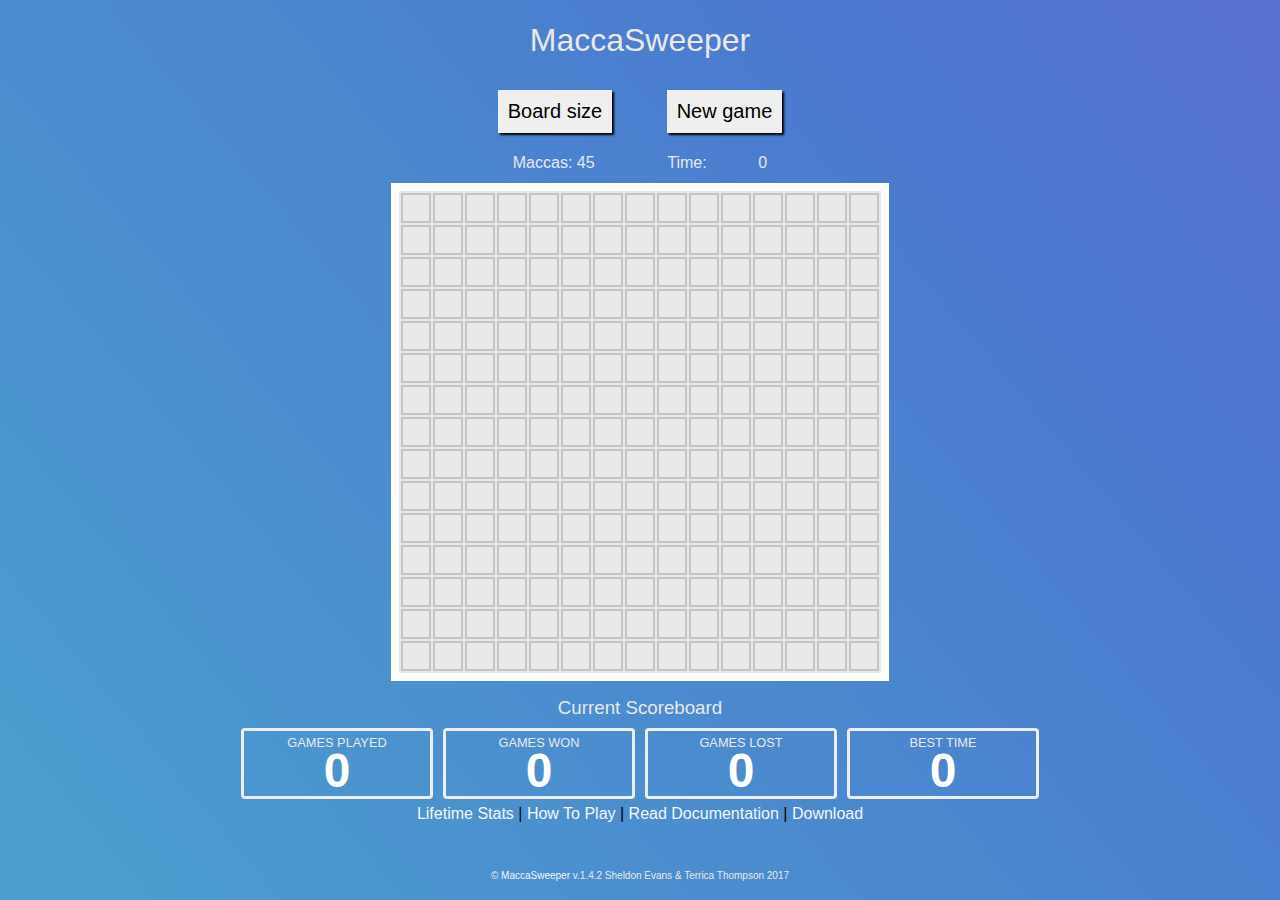
==== index.html @ b9811aa5 "Merge remote-tracking branch 'refs/remotes/origin/master' into documentation" ====
<!DOCTYPE html>
<html>
<head>
	<link rel="stylesheet" type="text/css" href="assets/css/macca.css">
	<script src="https://ajax.googleapis.com/ajax/libs/jquery/3.2.1/jquery.min.js"></script>
  	<script type="text/javascript" src="assets/js/macca.js"></script>
    <script type="text/javascript" src="assets/js/jquery-3.2.1.min.js"></script>

<title>MaccaSweeper - A minesweeper story</title>
</head>
  <body>
    <header>
      <h1>MaccaSweeper</h1>
    </header>
    <div class="game-options-wrapper">
      <div class="game-option board-size-wrapper">
        <button class="game-options-btn" id="board-size-btn">Board size</button>
        <div class="board-size-dropdown">
          <div class="board-size-type">Tiny</div>
          <div class="board-size-type current-board-size">Small</div>
          <div class="board-size-type">Medium</div>
          <div class="board-size-type">Large</div>
          <div class="board-size-type">Enormous</div>
        </div>
      </div>
      <div class="game-option new-game-wrapper">
        <button class="game-options-btn" id="new-game-btn">New game</button>
      </div>
    </div>
    <div class="game-info-wrapper">
      <div class="flag-count-wrapper">
        <span>Maccas:</span>
        <span class="flag-count"></span>
      </div>
      <div class="timer-wrapper">
        <span>Time:</span>
        <span class="time"></span>
      </div>
    </div>
    <div class="board-wrapper">
      <div class="board-container">
      </div>
    </div>
    <div class="gameover-container">
      <div class="gameover-text"><h2></h2></div>
      <div class="play-again">
        <button id="play-again-btn">
          Play again?
        </button>
      </div>
    </div>
    <div id="current-score" class="scoreboard">
      <h3>Current Scoreboard</h3>
      <div class="scorecard">
        <label for="plays">Games Played</label>
        <p id="plays" class="value">0</p>
      </div>
      <div class="scorecard">
        <label for="wins">Games Won</label>
        <p id="wins" class="value">0</p>
      </div>
      <div class="scorecard">
        <label for="lost_games">Games Lost</label>
        <p id="lost_games" class="value">0</p>
      </div>
      <div class="scorecard">
        <label for="best_time">Best Time</label>
        <p id="best_time" class="value">0</p>
      </div>
    </div>
    <p>
    <a href="#" onclick="document.getElementById('top-score').classList.toggle('hidden'); return false;">Lifetime Stats</a> | 
    <a href="#" onclick="toggleHelp(); return false;">How To Play</a> | 
    <a href="about.html" target="_blank">Read Documentation</a> | 
	<a href="https://github.com/sheldon-e/maccasweeper/archive/master.zip" target="_blank">Download</a>
	</p>
    <div id="top-score" class="hidden">
      <div class="scoreboard">
        <h3>Lifetime Scoreboard</h3>
        <div class="scorecard">
          <label for="games_played">Total Games</label>
          <p id="games_played" class="value">0</p>
        </div>
        <div class="scorecard">
          <label for="total_wins">Total Wins</label>
          <p id="total_wins" class="value">0</p>
        </div>
        <div class="scorecard">
          <label for="lifetime_best">Best Time</label>
          <p id="lifetime_best" class="value">0</p>
        </div>
      </div>
     </div>
    <footer>
      <small>&copy <a href="https://github.com/sheldon-e/maccasweeper">MaccaSweeper</a> v.1.4.2 Sheldon Evans &amp Terrica Thompson 2017</small>
    </footer>
  </body>
---- assets/css/macca.css ----
html, body, div, span, applet, object, iframe,
h1, h2, h3, h4, h5, h6, p, blockquote, pre,
a, abbr, acronym, address, big, cite, code,
del, dfn, em, img, ins, kbd, q, s, samp,
small, strike, strong, sub, sup, tt, var,
b, u, i, center,
dl, dt, dd, ol, ul, li,
fieldset, form, label, legend,
table, caption, tbody, tfoot, thead, tr, th, td,
article, aside, canvas, details, embed,
figure, figcaption, footer, header, hgroup,
menu, nav, output, ruby, section, summary,
time, mark, audio, video {
	margin: 0;
	padding: 0;
	border: 0;
	font-size: 100%;
	font: inherit;
	vertical-align: baseline;
}
/*Start*/
/* Layout and Positioning */

*,
*:before,
*:after {
  box-sizing: border-box;
}

html {
  min-height: 100%;
}

body {
  text-align: center;
}

header {
  margin-top: 20px;
  margin-bottom: 30px;
}

footer {
  margin-top: 40px;
  margin-bottom: 10px;
}



/* Font, Color, Styling */

body {
  background:linear-gradient(230deg,#a24bcf,#4b79cf,#4bc5cf);
  background-size:300% 300%;
  -webkit-animation:MoveBG 60s ease infinite;
  -moz-animation:MoveBG 60s ease infinite;
  -o-animation:MoveBG 60s ease infinite;
  animation:MoveBG 60s ease infinite;
  color: #e8e8e8;
}

h1 {
  font-size: 70px;
}

h2 {
  font-size: 40px;
}

p {
  color: #000;
}

small {
  font-size: 10px;
}

.revealed {
  background: rgba(205, 220, 57, 0.59);
}

.flagged {
  background-image: url(".././img/flag.png");
  background-position: center;
  background-size: cover;
  background-repeat: no-repeat;
}

.mine {
  background-image: url(".././img/macca.png");
  background-position: center;
  background-size: cover;
  background-repeat: no-repeat;
  background-color: rgba(197, 197, 197, 0);
  border: 2px solid rgba(197, 197, 197, 0)!important;
  -webkit-animation:spin 4s linear infinite;
  -moz-animation:spin 4s linear infinite;
  animation:spin 4s linear infinite;
}


/* Buttons and Links */

button {
  padding: 10px;
  border: 0;
  box-shadow: 2px 2px 2px #000;
  vertical-align: middle;
  font-family: 'Fjalla One', sans-serif;
  font-size: 20px;
  outline: none;
  cursor: pointer;
  -webkit-transition: -webkit-transform 1s,opacity 1s,background 1s,width 1s,height 1s,font-size 1s;
}

button:hover {
  background: #fff;
  font-size: 18px;
}

button:active, button:focus {
  outline: none;
}



/* Game Options */

.game-options-wrapper {
  margin-bottom: 20px;
}

.game-option {
  display: inline-block;
}

.game-option:first-child {
  margin-right: 50px;
}



/* Game Info */

.game-info-wrapper {
  margin-bottom: 10px;
}

.game-info-wrapper > * {
  display: inline-block;
  width: 100px;
  text-align: left;
}

.timer-wrapper {
  margin-left: 50px;
}

.time {
  float: right;
}




/* Board Size Dropdown Menu */

.board-size-wrapper {
  position: relative;
  display: inline-block;
}

.board-size-dropdown {
  display: none;
  z-index: 1;
  position: absolute;
  min-width: 160px;
  background: #fff;
  box-shadow: 0px 8px 16px 0px rgba(0,0,0,0.2);
}

.board-size-dropdown div {
  display: block;
  padding: 10px;
  cursor: pointer;
  color: #000;
}

.board-size-dropdown div:hover {
  background: #e8e8e8;
}

.show-dropdown {
  display: block;
}

.current-board-size {
  background: #e8e8e8;
}



/* Board */

.board-wrapper {
  width: 100%;
}

.board-container {
  display: inline-block;
  padding: 8px;
  background: #fff;
}

.board {
  margin: 0 auto;
  background: #e8e8e8;
}

.board td {
  min-width: 30px;
  min-height: 30px;
  width: 30px;
  height: 30px;
  border: 2px solid rgb(197, 197, 197);
  line-height: 28px;
}

.board p {
  display: none;
}

/* Gameover Screen */

.gameover-container {
  margin-top: 30px;
}

.gameover-text {
  height: 50px;
  margin-bottom: 10px;
}

.play-again {
  height: 55px;
}

#play-again-btn {
  display: none;
}
/*END*/

a {
	text-decoration: none;
    color: whitesmoke;
    -webkit-transition: -webkit-transform 1s,opacity 1s,background 1s,width 1s,height 1s,font-size 1s;
}

a:hover{
  font-size: 120%;
}
body, h1, h2, h3, h4, h5, h6 {
  font-family: "Helvetica Neue",Helvetica,Roboto,Arial,sans-serif;
  line-height: 1.25;
  margin: 0 0 0.75em;
}
h1 { font-size: 2em; }
h2 { font-size: 1.5em; }
h3 { font-size: 1.17em; }
h4 { font-size: 1.12em; }
h5 { font-size: .83em; }
h6 { font-size: .75em; }

p#plays,#wins,#lost_games,#best_time,#games_played,#total_wins,#lifetime_best{
	color:white;
}
#game-results {
  font-size: 1.2em;
  font-weight: bold;
  margin-top: 10px;
}

/* hider class */
.hidden {
  display: none !important;
  visibility: hidden;
}

.scoreboard {
  display: flex;
  flex-flow: row wrap;
  justify-content: center;
  margin-top: 10px;
}

.scoreboard h3 {
  flex: 0 0 100%;
  margin: 0 auto 4px;
}

.scorecard {
  padding: 4px;
  flex: 0 1 15%;
  margin: 5px;
  border: 3px solid #eee;
  border-radius: 4px;
}
.scorecard * { line-height: 90%; }
.scorecard label {
  font-size: 0.8em;
  text-transform: uppercase;
  display: block; 
  margin: 2px 0 0;
}
.scorecard .value {
  font-size: 3em;
  text-align: center;
  font-weight: bold;
  margin-top: 0;
}

.f-container {
  display: flex;
  flex-flow: row wrap;
  justify-content: center;
  margin-top: 10px;
}

.f-container h3 {
  flex: 0 0 100%;
  margin: 0 auto 4px;
}

.f-items {
  padding: 4px;
  flex: 0 1 65%;
  margin: 5px;
  border: 3px solid #eee;
  border-radius: 4px;
}

/* Keyframes for animations */

@-webkit-keyframes MoveBG {
    0%{background-position:0% 84%}
    50%{background-position:100% 16%}
    100%{background-position:0% 84%}
}

@-moz-keyframes MoveBG {
    0%{background-position:0% 84%}
    50%{background-position:100% 16%}
    100%{background-position:0% 84%}
}
@-o-keyframes MoveBG {
    0%{background-position:0% 84%}
    50%{background-position:100% 16%}
    100%{background-position:0% 84%}
}
@keyframes MoveBG { 
    0%{background-position:0% 84%}
    50%{background-position:100% 16%}
    100%{background-position:0% 84%}
}
@-moz-keyframes spin { 
  100% { -moz-transform: rotate(360deg); } 
}
@-webkit-keyframes spin { 
  100% { -webkit-transform: rotate(360deg); } 
}
@keyframes spin { 
  100% { 
    -webkit-transform: rotate(360deg); 
    transform:rotate(360deg); 
    } 
  }
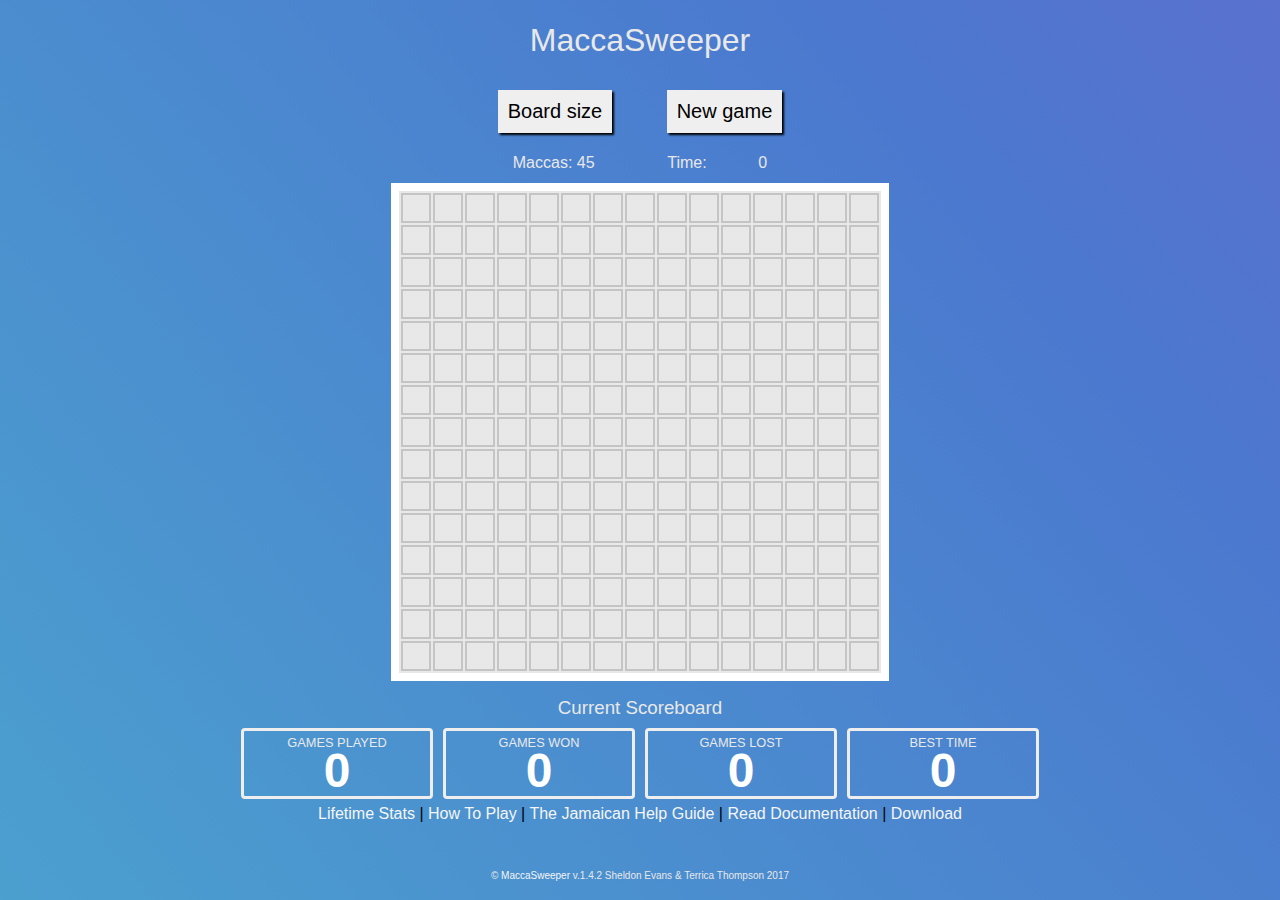
==== commit 144c9371: "guide" ====
--- a/index.html
+++ b/index.html
@@ -70,9 +70,10 @@
     </div>
     <p>
     <a href="#" onclick="document.getElementById('top-score').classList.toggle('hidden'); return false;">Lifetime Stats</a> | 
-    <a href="#" onclick="toggleHelp(); return false;">How To Play</a> | 
+    <a href="#" onclick="toggleHelp(); return false;">How To Play</a> |
+	<a href="#" onclick="toggleJcanHelp(); return false;">The Jamaican Help Guide</a> | 	
     <a href="about.html" target="_blank">Read Documentation</a> | 
-	<a href="https://github.com/sheldon-e/maccasweeper/archive/master.zip" target="_blank">Download</a>
+	<a href="https://github.com/sheldon-e/maccasweeper/archive/master.zip" target="_blank">Download</a> 
 	</p>
     <div id="top-score" class="hidden">
       <div class="scoreboard">
--- a/assets/css/macca.css
+++ b/assets/css/macca.css
@@ -75,6 +75,10 @@
   font-size: 10px;
 }
 
+li {
+	text-align: left;
+}
+
 .revealed {
   background: rgba(205, 220, 57, 0.59);
 }
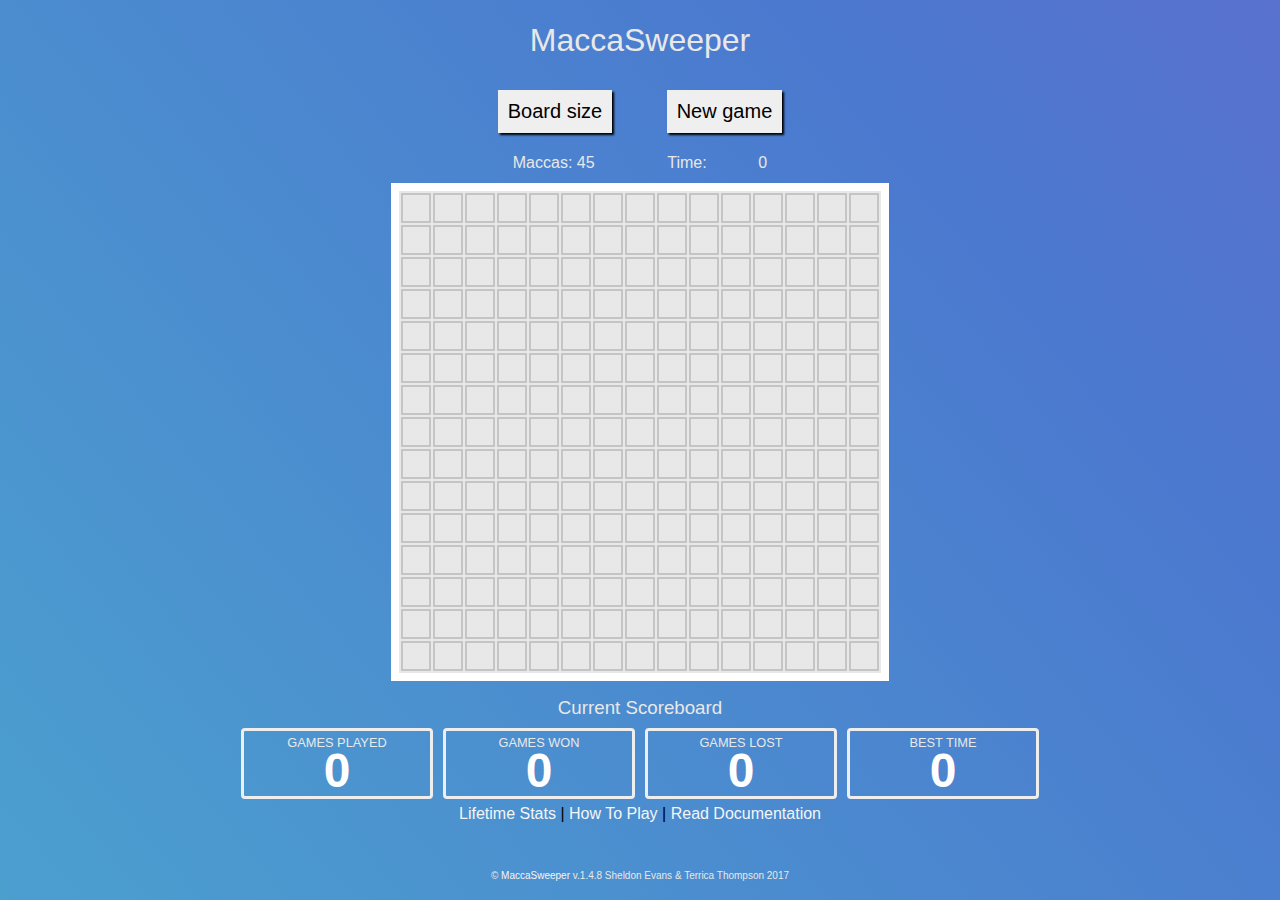
==== commit abf26ada: "Update" ====
--- a/index.html
+++ b/index.html
@@ -1,98 +1,99 @@
 <!DOCTYPE html>
 <html>
+
 <head>
-	<link rel="stylesheet" type="text/css" href="assets/css/macca.css">
-	<script src="https://ajax.googleapis.com/ajax/libs/jquery/3.2.1/jquery.min.js"></script>
-  	<script type="text/javascript" src="assets/js/macca.js"></script>
+    <link rel="stylesheet" type="text/css" href="assets/css/macca.css">
+    <script src="https://ajax.googleapis.com/ajax/libs/jquery/3.2.1/jquery.min.js"></script>
+    <script type="text/javascript" src="assets/js/macca.js"></script>
     <script type="text/javascript" src="assets/js/jquery-3.2.1.min.js"></script>
 
-<title>MaccaSweeper - A minesweeper story</title>
+    <title>MaccaSweeper - A minesweeper story</title>
 </head>
-  <body>
+
+<body>
     <header>
-      <h1>MaccaSweeper</h1>
+        <h1>MaccaSweeper</h1>
     </header>
     <div class="game-options-wrapper">
-      <div class="game-option board-size-wrapper">
-        <button class="game-options-btn" id="board-size-btn">Board size</button>
-        <div class="board-size-dropdown">
-          <div class="board-size-type">Tiny</div>
-          <div class="board-size-type current-board-size">Small</div>
-          <div class="board-size-type">Medium</div>
-          <div class="board-size-type">Large</div>
-          <div class="board-size-type">Enormous</div>
+        <div class="game-option board-size-wrapper">
+            <button class="game-options-btn" id="board-size-btn">Board size</button>
+            <div class="board-size-dropdown">
+                <div class="board-size-type">Tiny</div>
+                <div class="board-size-type current-board-size">Small</div>
+                <div class="board-size-type">Medium</div>
+                <div class="board-size-type">Large</div>
+                <div class="board-size-type">Enormous</div>
+            </div>
         </div>
-      </div>
-      <div class="game-option new-game-wrapper">
-        <button class="game-options-btn" id="new-game-btn">New game</button>
-      </div>
+        <div class="game-option new-game-wrapper">
+            <button class="game-options-btn" id="new-game-btn">New game</button>
+        </div>
     </div>
     <div class="game-info-wrapper">
-      <div class="flag-count-wrapper">
-        <span>Maccas:</span>
-        <span class="flag-count"></span>
-      </div>
-      <div class="timer-wrapper">
-        <span>Time:</span>
-        <span class="time"></span>
-      </div>
+        <div class="flag-count-wrapper">
+            <span>Maccas:</span>
+            <span class="flag-count"></span>
+        </div>
+        <div class="timer-wrapper">
+            <span>Time:</span>
+            <span class="time"></span>
+        </div>
     </div>
     <div class="board-wrapper">
-      <div class="board-container">
-      </div>
+        <div class="board-container">
+        </div>
     </div>
     <div class="gameover-container">
-      <div class="gameover-text"><h2></h2></div>
-      <div class="play-again">
-        <button id="play-again-btn">
+        <div class="gameover-text">
+            <h2></h2>
+        </div>
+        <div class="play-again">
+            <button id="play-again-btn">
           Play again?
         </button>
-      </div>
+        </div>
     </div>
     <div id="current-score" class="scoreboard">
-      <h3>Current Scoreboard</h3>
-      <div class="scorecard">
-        <label for="plays">Games Played</label>
-        <p id="plays" class="value">0</p>
-      </div>
-      <div class="scorecard">
-        <label for="wins">Games Won</label>
-        <p id="wins" class="value">0</p>
-      </div>
-      <div class="scorecard">
-        <label for="lost_games">Games Lost</label>
-        <p id="lost_games" class="value">0</p>
-      </div>
-      <div class="scorecard">
-        <label for="best_time">Best Time</label>
-        <p id="best_time" class="value">0</p>
-      </div>
+        <h3>Current Scoreboard</h3>
+        <div class="scorecard">
+            <label for="plays">Games Played</label>
+            <p id="plays" class="value">0</p>
+        </div>
+        <div class="scorecard">
+            <label for="wins">Games Won</label>
+            <p id="wins" class="value">0</p>
+        </div>
+        <div class="scorecard">
+            <label for="lost_games">Games Lost</label>
+            <p id="lost_games" class="value">0</p>
+        </div>
+        <div class="scorecard">
+            <label for="best_time">Best Time</label>
+            <p id="best_time" class="value">0</p>
+        </div>
     </div>
     <p>
-    <a href="#" onclick="document.getElementById('top-score').classList.toggle('hidden'); return false;">Lifetime Stats</a> | 
-    <a href="#" onclick="toggleHelp(); return false;">How To Play</a> |
-	<a href="#" onclick="toggleJcanHelp(); return false;">The Jamaican Help Guide</a> | 	
-    <a href="about.html" target="_blank">Read Documentation</a> | 
-	<a href="https://github.com/sheldon-e/maccasweeper/archive/master.zip" target="_blank">Download</a> 
-	</p>
+        <a href="#" onclick="document.getElementById('top-score').classList.toggle('hidden'); return false;">Lifetime Stats</a> |
+        <a href="#" onclick="toggleHelp(); return false;">How To Play</a> |
+        <a href="about.html" target="_blank">Read Documentation</a></p>
     <div id="top-score" class="hidden">
-      <div class="scoreboard">
-        <h3>Lifetime Scoreboard</h3>
-        <div class="scorecard">
-          <label for="games_played">Total Games</label>
-          <p id="games_played" class="value">0</p>
+        <div class="scoreboard">
+            <h3>Lifetime Scoreboard</h3>
+            <div class="scorecard">
+                <label for="games_played">Total Games</label>
+                <p id="games_played" class="value">0</p>
+            </div>
+            <div class="scorecard">
+                <label for="total_wins">Total Wins</label>
+                <p id="total_wins" class="value">0</p>
+            </div>
+            <div class="scorecard">
+                <label for="lifetime_best">Best Time</label>
+                <p id="lifetime_best" class="value">0</p>
+            </div>
         </div>
-        <div class="scorecard">
-          <label for="total_wins">Total Wins</label>
-          <p id="total_wins" class="value">0</p>
-        </div>
-        <div class="scorecard">
-          <label for="lifetime_best">Best Time</label>
-          <p id="lifetime_best" class="value">0</p>
-        </div>
-      </div>
-     </div>
+    </div>
     <footer>
-      <small>&copy <a href="https://github.com/sheldon-e/maccasweeper">MaccaSweeper</a> v.1.4.2 Sheldon Evans &amp Terrica Thompson 2017</small>
+        <small>&copy <a href="https://github.com/sheldon-e/maccasweeper">MaccaSweeper</a> v.1.4.8 Sheldon Evans &amp Terrica Thompson 2017</small>
     </footer>
-  </body>
+</body>
--- a/assets/css/macca.css
+++ b/assets/css/macca.css
@@ -1,383 +1,520 @@
-html, body, div, span, applet, object, iframe,
-h1, h2, h3, h4, h5, h6, p, blockquote, pre,
-a, abbr, acronym, address, big, cite, code,
-del, dfn, em, img, ins, kbd, q, s, samp,
-small, strike, strong, sub, sup, tt, var,
-b, u, i, center,
-dl, dt, dd, ol, ul, li,
-fieldset, form, label, legend,
-table, caption, tbody, tfoot, thead, tr, th, td,
-article, aside, canvas, details, embed,
-figure, figcaption, footer, header, hgroup,
-menu, nav, output, ruby, section, summary,
-time, mark, audio, video {
-	margin: 0;
-	padding: 0;
-	border: 0;
-	font-size: 100%;
-	font: inherit;
-	vertical-align: baseline;
-}
-/*Start*/
+html,
+body,
+div,
+span,
+applet,
+object,
+iframe,
+h1,
+h2,
+h3,
+h4,
+h5,
+h6,
+p,
+blockquote,
+pre,
+a,
+abbr,
+acronym,
+address,
+big,
+cite,
+code,
+del,
+dfn,
+em,
+img,
+ins,
+kbd,
+q,
+s,
+samp,
+small,
+strike,
+strong,
+sub,
+sup,
+tt,
+var,
+b,
+u,
+i,
+center,
+dl,
+dt,
+dd,
+ol,
+ul,
+li,
+fieldset,
+form,
+label,
+legend,
+table,
+caption,
+tbody,
+tfoot,
+thead,
+tr,
+th,
+td,
+article,
+aside,
+canvas,
+details,
+embed,
+figure,
+figcaption,
+footer,
+header,
+hgroup,
+menu,
+nav,
+output,
+ruby,
+section,
+summary,
+time,
+mark,
+audio,
+video {
+    margin: 0;
+    padding: 0;
+    border: 0;
+    font-size: 100%;
+    font: inherit;
+    vertical-align: baseline;
+}
+
+
 /* Layout and Positioning */
 
 *,
 *:before,
 *:after {
-  box-sizing: border-box;
+    box-sizing: border-box;
 }
 
 html {
-  min-height: 100%;
+    min-height: 100%;
 }
 
 body {
-  text-align: center;
+    text-align: center;
 }
 
 header {
-  margin-top: 20px;
-  margin-bottom: 30px;
+    margin-top: 20px;
+    margin-bottom: 30px;
 }
 
 footer {
-  margin-top: 40px;
-  margin-bottom: 10px;
-}
-
+    margin-top: 40px;
+    margin-bottom: 10px;
+}
+
+.f-container {
+    display: flex;
+    flex-flow: row wrap;
+    justify-content: center;
+    margin-top: 10px;
+}
+
+.f-container h3 {
+    flex: 0 0 100%;
+    margin: 0 auto 4px;
+}
+
+.f-items {
+    padding: 4px;
+    flex: 0 1 65%;
+    margin: 5px;
+    border: 3px solid #eee;
+    border-radius: 4px;
+}
 
 
 /* Font, Color, Styling */
 
 body {
-  background:linear-gradient(230deg,#a24bcf,#4b79cf,#4bc5cf);
-  background-size:300% 300%;
-  -webkit-animation:MoveBG 60s ease infinite;
-  -moz-animation:MoveBG 60s ease infinite;
-  -o-animation:MoveBG 60s ease infinite;
-  animation:MoveBG 60s ease infinite;
-  color: #e8e8e8;
+    background: linear-gradient(230deg, #a24bcf, #4b79cf, #4bc5cf);
+    background-size: 300% 300%;
+    -webkit-animation: MoveBG 60s ease infinite;
+    -moz-animation: MoveBG 60s ease infinite;
+    -o-animation: MoveBG 60s ease infinite;
+    animation: MoveBG 60s ease infinite;
+    color: #e8e8e8;
 }
 
 h1 {
-  font-size: 70px;
+    font-size: 70px;
 }
 
 h2 {
-  font-size: 40px;
+    font-size: 40px;
 }
 
 p {
-  color: #000;
+    color: #000;
 }
 
 small {
-  font-size: 10px;
-}
-
-li {
-	text-align: left;
+    font-size: 10px;
 }
 
 .revealed {
-  background: rgba(205, 220, 57, 0.59);
+    background: rgba(205, 220, 57, 0.59);
 }
 
 .flagged {
-  background-image: url(".././img/flag.png");
-  background-position: center;
-  background-size: cover;
-  background-repeat: no-repeat;
+    background-image: url(".././img/flag.png");
+    background-position: center;
+    background-size: cover;
+    background-repeat: no-repeat;
 }
 
 .mine {
-  background-image: url(".././img/macca.png");
-  background-position: center;
-  background-size: cover;
-  background-repeat: no-repeat;
-  background-color: rgba(197, 197, 197, 0);
-  border: 2px solid rgba(197, 197, 197, 0)!important;
-  -webkit-animation:spin 4s linear infinite;
-  -moz-animation:spin 4s linear infinite;
-  animation:spin 4s linear infinite;
+    background-image: url(".././img/macca.png");
+    background-position: center;
+    background-size: cover;
+    background-repeat: no-repeat;
+    background-color: rgba(197, 197, 197, 0);
+    border: 2px solid rgba(197, 197, 197, 0)!important;
+    -webkit-animation: spin 4s linear infinite;
+    -moz-animation: spin 4s linear infinite;
+    animation: spin 4s linear infinite;
+}
+
+body,
+h1,
+h2,
+h3,
+h4,
+h5,
+h6 {
+    font-family: "Helvetica Neue", Helvetica, Roboto, Arial, sans-serif;
+    line-height: 1.25;
+    margin: 0 0 0.75em;
+}
+
+h1 {
+    font-size: 2em;
+}
+
+h2 {
+    font-size: 1.5em;
+}
+
+h3 {
+    font-size: 1.17em;
+}
+
+h4 {
+    font-size: 1.12em;
+}
+
+h5 {
+    font-size: .83em;
+}
+
+h6 {
+    font-size: .75em;
+}
+
+a {
+    text-decoration: none;
+    color: whitesmoke;
+    -webkit-transition: -webkit-transform 1s, opacity 1s, background 1s, width 1s, height 1s, font-size 1s;
+}
+
+a:hover {
+    font-size: 120%;
 }
 
 
 /* Buttons and Links */
 
 button {
-  padding: 10px;
-  border: 0;
-  box-shadow: 2px 2px 2px #000;
-  vertical-align: middle;
-  font-family: 'Fjalla One', sans-serif;
-  font-size: 20px;
-  outline: none;
-  cursor: pointer;
-  -webkit-transition: -webkit-transform 1s,opacity 1s,background 1s,width 1s,height 1s,font-size 1s;
+    padding: 10px;
+    border: 0;
+    box-shadow: 2px 2px 2px #000;
+    vertical-align: middle;
+    font-family: 'Fjalla One', sans-serif;
+    font-size: 20px;
+    outline: none;
+    cursor: pointer;
+    -webkit-transition: -webkit-transform 1s, opacity 1s, background 1s, width 1s, height 1s, font-size 1s;
+    -moz-transition: -moz-transform 1s, opacity 1s, background 1s, wigth 1s, height 1s, font-size 1s;
+    transition: transform 1s, opacity 1s, background 1s, width 1s, height 1s, font-size 1s;
 }
 
 button:hover {
-  background: #fff;
-  font-size: 18px;
-}
-
-button:active, button:focus {
-  outline: none;
-}
-
+    background: #fff;
+    font-size: 18px;
+}
+
+button:active,
+button:focus {
+    outline: none;
+    background: #fff;
+    font-size: 18px;
+}
 
 
 /* Game Options */
 
 .game-options-wrapper {
-  margin-bottom: 20px;
+    margin-bottom: 20px;
 }
 
 .game-option {
-  display: inline-block;
+    display: inline-block;
 }
 
 .game-option:first-child {
-  margin-right: 50px;
-}
-
+    margin-right: 50px;
+}
 
 
 /* Game Info */
 
 .game-info-wrapper {
-  margin-bottom: 10px;
-}
-
-.game-info-wrapper > * {
-  display: inline-block;
-  width: 100px;
-  text-align: left;
+    margin-bottom: 10px;
+}
+
+.game-info-wrapper>* {
+    display: inline-block;
+    width: 100px;
+    text-align: left;
 }
 
 .timer-wrapper {
-  margin-left: 50px;
+    margin-left: 50px;
 }
 
 .time {
-  float: right;
-}
-
-
+    float: right;
+}
 
 
 /* Board Size Dropdown Menu */
 
 .board-size-wrapper {
-  position: relative;
-  display: inline-block;
+    position: relative;
+    display: inline-block;
 }
 
 .board-size-dropdown {
-  display: none;
-  z-index: 1;
-  position: absolute;
-  min-width: 160px;
-  background: #fff;
-  box-shadow: 0px 8px 16px 0px rgba(0,0,0,0.2);
+    display: none;
+    z-index: 1;
+    position: absolute;
+    min-width: 160px;
+    background: #fff;
+    box-shadow: 0px 8px 16px 0px rgba(0, 0, 0, 0.2);
 }
 
 .board-size-dropdown div {
-  display: block;
-  padding: 10px;
-  cursor: pointer;
-  color: #000;
+    display: block;
+    padding: 10px;
+    cursor: pointer;
+    color: #000;
 }
 
 .board-size-dropdown div:hover {
-  background: #e8e8e8;
+    background: #e8e8e8;
 }
 
 .show-dropdown {
-  display: block;
+    display: block;
 }
 
 .current-board-size {
-  background: #e8e8e8;
-}
-
+    background: #e8e8e8;
+}
 
 
 /* Board */
 
 .board-wrapper {
-  width: 100%;
+    width: 100%;
 }
 
 .board-container {
-  display: inline-block;
-  padding: 8px;
-  background: #fff;
+    display: inline-block;
+    padding: 8px;
+    background: #fff;
 }
 
 .board {
-  margin: 0 auto;
-  background: #e8e8e8;
+    margin: 0 auto;
+    background: #e8e8e8;
 }
 
 .board td {
-  min-width: 30px;
-  min-height: 30px;
-  width: 30px;
-  height: 30px;
-  border: 2px solid rgb(197, 197, 197);
-  line-height: 28px;
+    min-width: 30px;
+    min-height: 30px;
+    width: 30px;
+    height: 30px;
+    border: 2px solid rgb(197, 197, 197);
+    line-height: 28px;
 }
 
 .board p {
-  display: none;
-}
+    display: none;
+}
+
 
 /* Gameover Screen */
 
 .gameover-container {
-  margin-top: 30px;
+    margin-top: 30px;
 }
 
 .gameover-text {
-  height: 50px;
-  margin-bottom: 10px;
+    height: 50px;
+    margin-bottom: 10px;
 }
 
 .play-again {
-  height: 55px;
+    height: 55px;
 }
 
 #play-again-btn {
-  display: none;
-}
-/*END*/
-
-a {
-	text-decoration: none;
-    color: whitesmoke;
-    -webkit-transition: -webkit-transform 1s,opacity 1s,background 1s,width 1s,height 1s,font-size 1s;
-}
-
-a:hover{
-  font-size: 120%;
-}
-body, h1, h2, h3, h4, h5, h6 {
-  font-family: "Helvetica Neue",Helvetica,Roboto,Arial,sans-serif;
-  line-height: 1.25;
-  margin: 0 0 0.75em;
-}
-h1 { font-size: 2em; }
-h2 { font-size: 1.5em; }
-h3 { font-size: 1.17em; }
-h4 { font-size: 1.12em; }
-h5 { font-size: .83em; }
-h6 { font-size: .75em; }
-
-p#plays,#wins,#lost_games,#best_time,#games_played,#total_wins,#lifetime_best{
-	color:white;
-}
+    display: none;
+}
+
+
+/* hider class */
+
+.hidden {
+    display: none !important;
+    visibility: hidden;
+}
+
+
+/*Stats*/
+
+.scoreboard {
+    display: flex;
+    flex-flow: row wrap;
+    justify-content: center;
+    margin-top: 10px;
+}
+
+.scoreboard h3 {
+    flex: 0 0 100%;
+    margin: 0 auto 4px;
+}
+
+.scorecard {
+    padding: 4px;
+    flex: 0 1 15%;
+    margin: 5px;
+    border: 3px solid #eee;
+    border-radius: 4px;
+}
+
+.scorecard * {
+    line-height: 90%;
+}
+
+.scorecard label {
+    font-size: 0.8em;
+    text-transform: uppercase;
+    display: block;
+    margin: 2px 0 0;
+}
+
+.scorecard .value {
+    font-size: 3em;
+    text-align: center;
+    font-weight: bold;
+    margin-top: 0;
+}
+
+p#plays,
+#wins,
+#lost_games,
+#best_time,
+#games_played,
+#total_wins,
+#lifetime_best {
+    color: white;
+}
+
 #game-results {
-  font-size: 1.2em;
-  font-weight: bold;
-  margin-top: 10px;
-}
-
-/* hider class */
-.hidden {
-  display: none !important;
-  visibility: hidden;
-}
-
-.scoreboard {
-  display: flex;
-  flex-flow: row wrap;
-  justify-content: center;
-  margin-top: 10px;
-}
-
-.scoreboard h3 {
-  flex: 0 0 100%;
-  margin: 0 auto 4px;
-}
-
-.scorecard {
-  padding: 4px;
-  flex: 0 1 15%;
-  margin: 5px;
-  border: 3px solid #eee;
-  border-radius: 4px;
-}
-.scorecard * { line-height: 90%; }
-.scorecard label {
-  font-size: 0.8em;
-  text-transform: uppercase;
-  display: block; 
-  margin: 2px 0 0;
-}
-.scorecard .value {
-  font-size: 3em;
-  text-align: center;
-  font-weight: bold;
-  margin-top: 0;
-}
-
-.f-container {
-  display: flex;
-  flex-flow: row wrap;
-  justify-content: center;
-  margin-top: 10px;
-}
-
-.f-container h3 {
-  flex: 0 0 100%;
-  margin: 0 auto 4px;
-}
-
-.f-items {
-  padding: 4px;
-  flex: 0 1 65%;
-  margin: 5px;
-  border: 3px solid #eee;
-  border-radius: 4px;
-}
+    font-size: 1.2em;
+    font-weight: bold;
+    margin-top: 10px;
+}
+
 
 /* Keyframes for animations */
 
 @-webkit-keyframes MoveBG {
-    0%{background-position:0% 84%}
-    50%{background-position:100% 16%}
-    100%{background-position:0% 84%}
+    0% {
+        background-position: 0% 84%
+    }
+    50% {
+        background-position: 100% 16%
+    }
+    100% {
+        background-position: 0% 84%
+    }
 }
 
 @-moz-keyframes MoveBG {
-    0%{background-position:0% 84%}
-    50%{background-position:100% 16%}
-    100%{background-position:0% 84%}
-}
+    0% {
+        background-position: 0% 84%
+    }
+    50% {
+        background-position: 100% 16%
+    }
+    100% {
+        background-position: 0% 84%
+    }
+}
+
 @-o-keyframes MoveBG {
-    0%{background-position:0% 84%}
-    50%{background-position:100% 16%}
-    100%{background-position:0% 84%}
-}
-@keyframes MoveBG { 
-    0%{background-position:0% 84%}
-    50%{background-position:100% 16%}
-    100%{background-position:0% 84%}
-}
-@-moz-keyframes spin { 
-  100% { -moz-transform: rotate(360deg); } 
-}
-@-webkit-keyframes spin { 
-  100% { -webkit-transform: rotate(360deg); } 
-}
-@keyframes spin { 
-  100% { 
-    -webkit-transform: rotate(360deg); 
-    transform:rotate(360deg); 
-    } 
-  }
-
-
-
+    0% {
+        background-position: 0% 84%
+    }
+    50% {
+        background-position: 100% 16%
+    }
+    100% {
+        background-position: 0% 84%
+    }
+}
+
+@keyframes MoveBG {
+    0% {
+        background-position: 0% 84%
+    }
+    50% {
+        background-position: 100% 16%
+    }
+    100% {
+        background-position: 0% 84%
+    }
+}
+
+@-moz-keyframes spin {
+    100% {
+        -moz-transform: rotate(360deg);
+    }
+}
+
+@-webkit-keyframes spin {
+    100% {
+        -webkit-transform: rotate(360deg);
+    }
+}
+
+@keyframes spin {
+    100% {
+        -webkit-transform: rotate(360deg);
+        transform: rotate(360deg);
+    }
+}
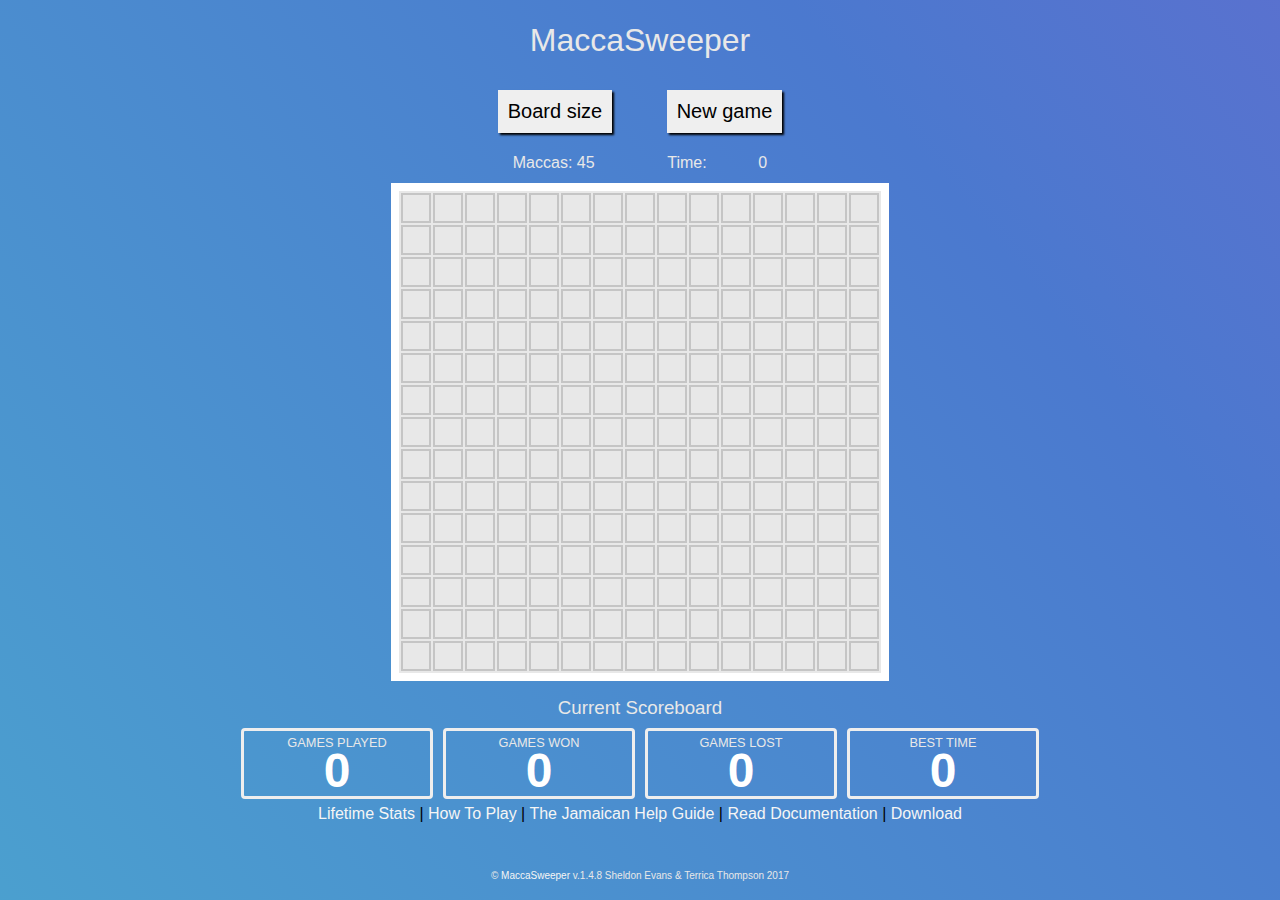
==== commit 88c48147: "Merge branch 'master' into documentation" ====
--- a/index.html
+++ b/index.html
@@ -54,31 +54,35 @@
         </div>
     </div>
     <div id="current-score" class="scoreboard">
-        <h3>Current Scoreboard</h3>
-        <div class="scorecard">
-            <label for="plays">Games Played</label>
-            <p id="plays" class="value">0</p>
-        </div>
-        <div class="scorecard">
-            <label for="wins">Games Won</label>
-            <p id="wins" class="value">0</p>
-        </div>
-        <div class="scorecard">
-            <label for="lost_games">Games Lost</label>
-            <p id="lost_games" class="value">0</p>
-        </div>
-        <div class="scorecard">
-            <label for="best_time">Best Time</label>
-            <p id="best_time" class="value">0</p>
-        </div>
+
+      <h3>Current Scoreboard</h3>
+      <div class="scorecard">
+        <label for="plays">Games Played</label>
+        <p id="plays" class="value">0</p>
+      </div>
+      <div class="scorecard">
+        <label for="wins">Games Won</label>
+        <p id="wins" class="value">0</p>
+      </div>
+      <div class="scorecard">
+        <label for="lost_games">Games Lost</label>
+        <p id="lost_games" class="value">0</p>
+      </div>
+      <div class="scorecard">
+        <label for="best_time">Best Time</label>
+        <p id="best_time" class="value">0</p>
+      </div>
     </div>
     <p>
-        <a href="#" onclick="document.getElementById('top-score').classList.toggle('hidden'); return false;">Lifetime Stats</a> |
-        <a href="#" onclick="toggleHelp(); return false;">How To Play</a> |
-        <a href="about.html" target="_blank">Read Documentation</a></p>
+    <a href="#" onclick="document.getElementById('top-score').classList.toggle('hidden'); return false;">Lifetime Stats</a> | 
+    <a href="#" onclick="toggleHelp(); return false;">How To Play</a> |
+	<a href="#" onclick="toggleJcanHelp(); return false;">The Jamaican Help Guide</a> | 	
+    <a href="about.html" target="_blank">Read Documentation</a> | 
+	<a href="https://github.com/sheldon-e/maccasweeper/archive/master.zip" target="_blank">Download</a> 
+	</p>
     <div id="top-score" class="hidden">
-        <div class="scoreboard">
-            <h3>Lifetime Scoreboard</h3>
+      <div class="scoreboard">
+        <h3>Lifetime Scoreboard</h3>
             <div class="scorecard">
                 <label for="games_played">Total Games</label>
                 <p id="games_played" class="value">0</p>
--- a/assets/css/macca.css
+++ b/assets/css/macca.css
@@ -163,6 +163,10 @@
     font-size: 10px;
 }
 
+li {
+	text-align: left;
+}
+
 .revealed {
     background: rgba(205, 220, 57, 0.59);
 }
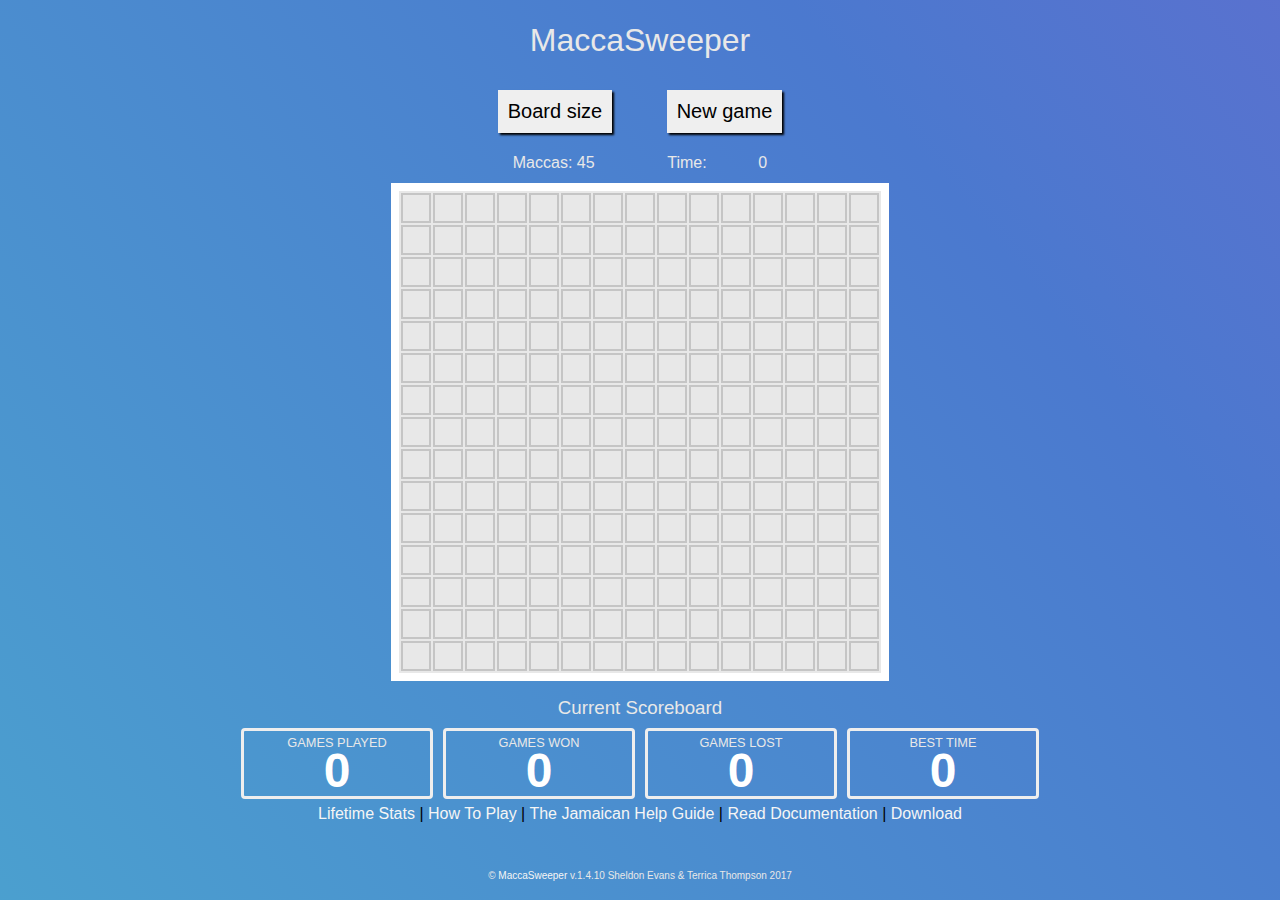
==== commit eb0387d0: "Version Bump" ====
--- a/index.html
+++ b/index.html
@@ -55,34 +55,34 @@
     </div>
     <div id="current-score" class="scoreboard">
 
-      <h3>Current Scoreboard</h3>
-      <div class="scorecard">
-        <label for="plays">Games Played</label>
-        <p id="plays" class="value">0</p>
-      </div>
-      <div class="scorecard">
-        <label for="wins">Games Won</label>
-        <p id="wins" class="value">0</p>
-      </div>
-      <div class="scorecard">
-        <label for="lost_games">Games Lost</label>
-        <p id="lost_games" class="value">0</p>
-      </div>
-      <div class="scorecard">
-        <label for="best_time">Best Time</label>
-        <p id="best_time" class="value">0</p>
-      </div>
+        <h3>Current Scoreboard</h3>
+        <div class="scorecard">
+            <label for="plays">Games Played</label>
+            <p id="plays" class="value">0</p>
+        </div>
+        <div class="scorecard">
+            <label for="wins">Games Won</label>
+            <p id="wins" class="value">0</p>
+        </div>
+        <div class="scorecard">
+            <label for="lost_games">Games Lost</label>
+            <p id="lost_games" class="value">0</p>
+        </div>
+        <div class="scorecard">
+            <label for="best_time">Best Time</label>
+            <p id="best_time" class="value">0</p>
+        </div>
     </div>
     <p>
-    <a href="#" onclick="document.getElementById('top-score').classList.toggle('hidden'); return false;">Lifetime Stats</a> | 
-    <a href="#" onclick="toggleHelp(); return false;">How To Play</a> |
-	<a href="#" onclick="toggleJcanHelp(); return false;">The Jamaican Help Guide</a> | 	
-    <a href="about.html" target="_blank">Read Documentation</a> | 
-	<a href="https://github.com/sheldon-e/maccasweeper/archive/master.zip" target="_blank">Download</a> 
-	</p>
+        <a href="#" onclick="document.getElementById('top-score').classList.toggle('hidden'); return false;">Lifetime Stats</a> |
+        <a href="#" onclick="toggleHelp(); return false;">How To Play</a> |
+        <a href="#" onclick="toggleJcanHelp(); return false;">The Jamaican Help Guide</a> |
+        <a href="about.html" target="_blank">Read Documentation</a> |
+        <a href="https://github.com/sheldon-e/maccasweeper/releases" target="_blank">Download</a>
+    </p>
     <div id="top-score" class="hidden">
-      <div class="scoreboard">
-        <h3>Lifetime Scoreboard</h3>
+        <div class="scoreboard">
+            <h3>Lifetime Scoreboard</h3>
             <div class="scorecard">
                 <label for="games_played">Total Games</label>
                 <p id="games_played" class="value">0</p>
@@ -98,6 +98,6 @@
         </div>
     </div>
     <footer>
-        <small>&copy <a href="https://github.com/sheldon-e/maccasweeper">MaccaSweeper</a> v.1.4.8 Sheldon Evans &amp Terrica Thompson 2017</small>
+        <small>&copy <a href="https://github.com/sheldon-e/maccasweeper">MaccaSweeper</a> v.1.4.10 Sheldon Evans &amp Terrica Thompson 2017</small>
     </footer>
 </body>
--- a/assets/css/macca.css
+++ b/assets/css/macca.css
@@ -130,7 +130,7 @@
     padding: 4px;
     flex: 0 1 65%;
     margin: 5px;
-    border: 3px solid #eee;
+    margin-top: 20px;
     border-radius: 4px;
 }
 
@@ -164,7 +164,7 @@
 }
 
 li {
-	text-align: left;
+    text-align: left;
 }
 
 .revealed {
@@ -234,6 +234,11 @@
 
 a:hover {
     font-size: 120%;
+}
+
+.list {
+    width: 90%;
+    padding-left: 50px;
 }
 
 
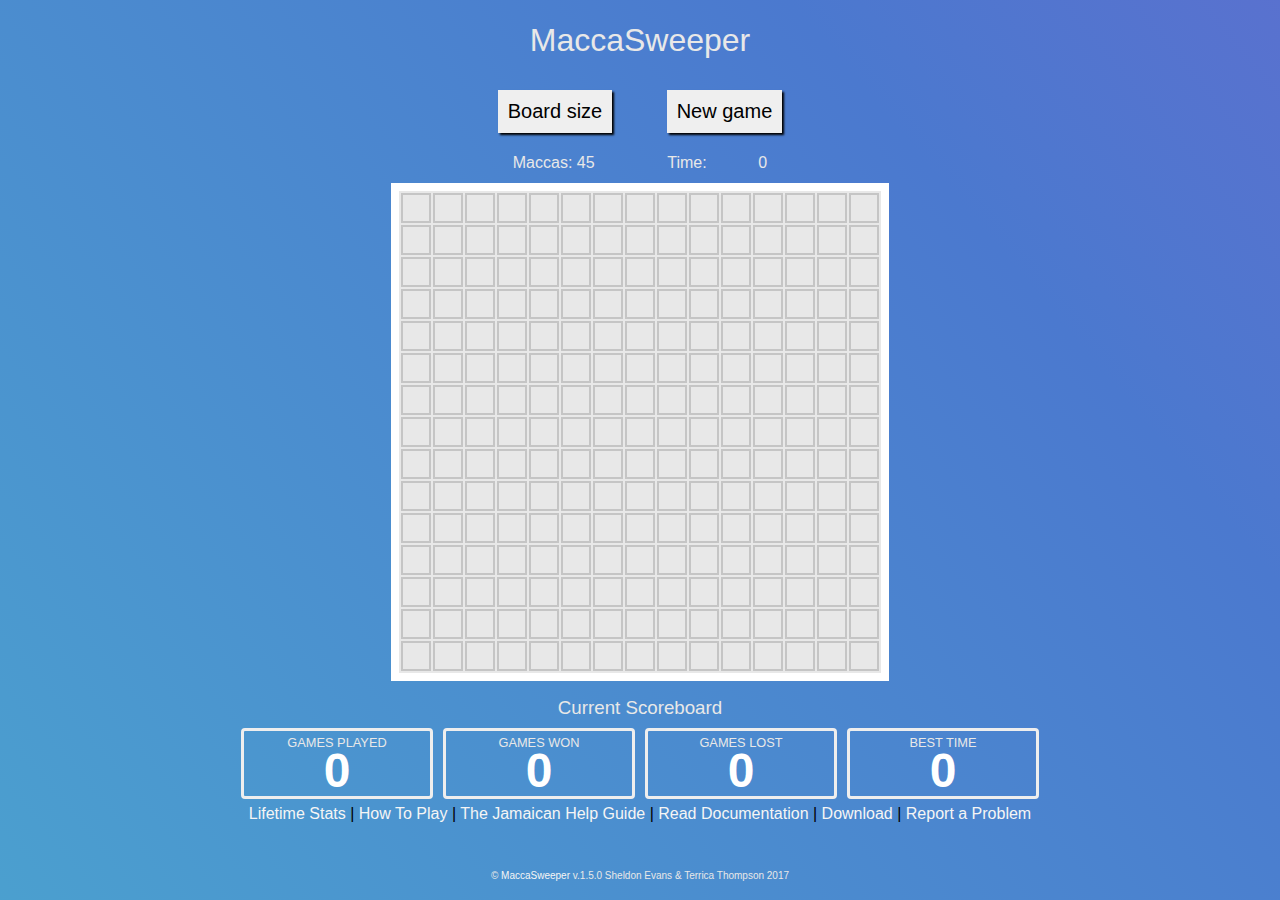
==== commit 1d002986: "Version 1.5.1" ====
--- a/index.html
+++ b/index.html
@@ -78,7 +78,8 @@
         <a href="#" onclick="toggleHelp(); return false;">How To Play</a> |
         <a href="#" onclick="toggleJcanHelp(); return false;">The Jamaican Help Guide</a> |
         <a href="about.html" target="_blank">Read Documentation</a> |
-        <a href="https://github.com/sheldon-e/maccasweeper/releases" target="_blank">Download</a>
+        <a href="https://github.com/sheldon-e/maccasweeper/releases/latest" target="_blank">Download</a> |
+        <a href="https://github.com/sheldon-e/maccasweeper/issues/new" target="_blank">Report a Problem</a>
     </p>
     <div id="top-score" class="hidden">
         <div class="scoreboard">
@@ -98,6 +99,6 @@
         </div>
     </div>
     <footer>
-        <small>&copy <a href="https://github.com/sheldon-e/maccasweeper">MaccaSweeper</a> v.1.4.10 Sheldon Evans &amp Terrica Thompson 2017</small>
+        <small>&copy <a href="https://github.com/sheldon-e/maccasweeper">MaccaSweeper</a> v.1.5.0 Sheldon Evans &amp Terrica Thompson 2017</small>
     </footer>
 </body>
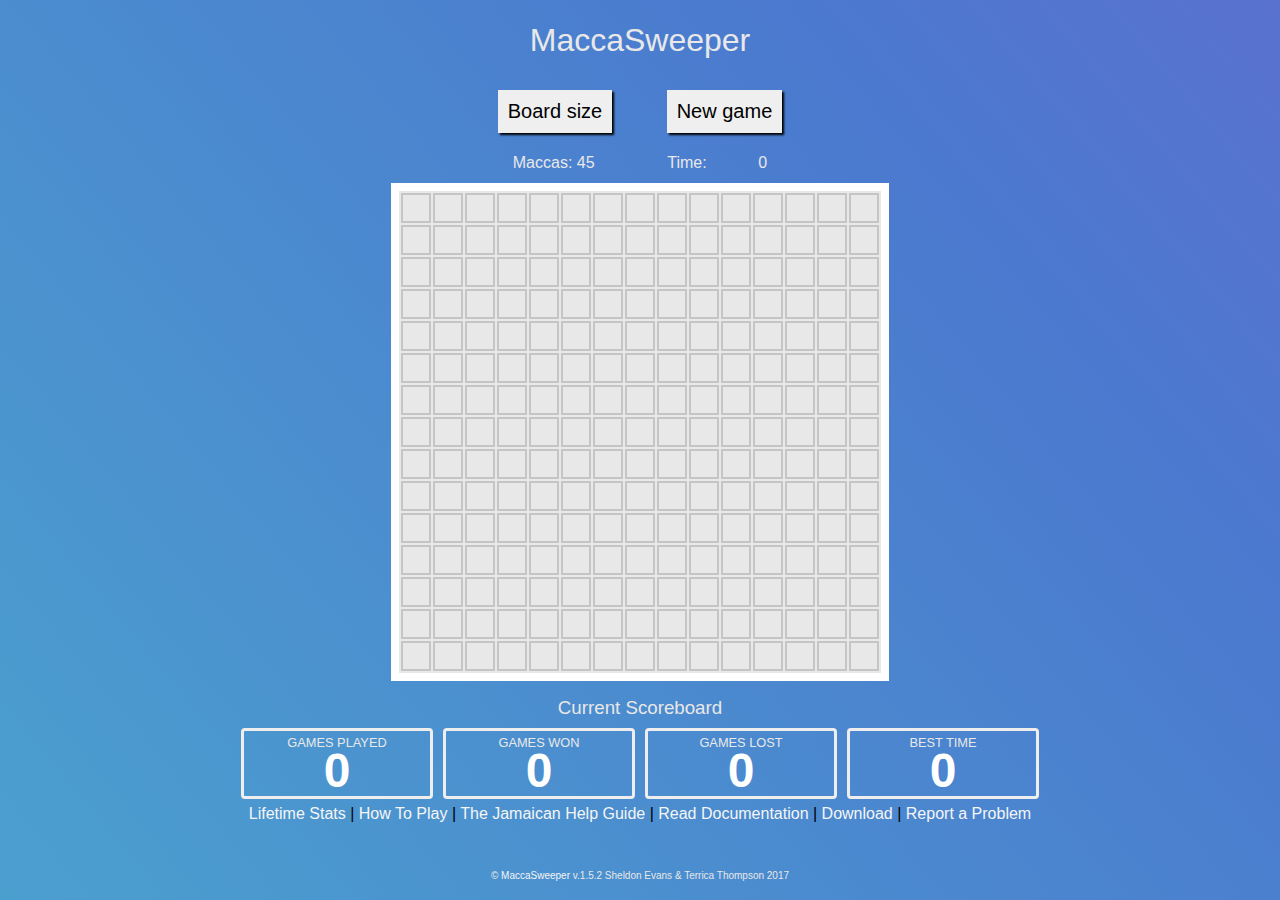
==== commit 47e4e21a: "Update index.html" ====
--- a/index.html
+++ b/index.html
@@ -99,6 +99,6 @@
         </div>
     </div>
     <footer>
-        <small>&copy <a href="https://github.com/sheldon-e/maccasweeper">MaccaSweeper</a> v.1.5.0 Sheldon Evans &amp Terrica Thompson 2017</small>
+        <small>&copy <a href="https://github.com/sheldon-e/maccasweeper">MaccaSweeper</a> v.1.5.2 Sheldon Evans &amp Terrica Thompson 2017</small>
     </footer>
 </body>
